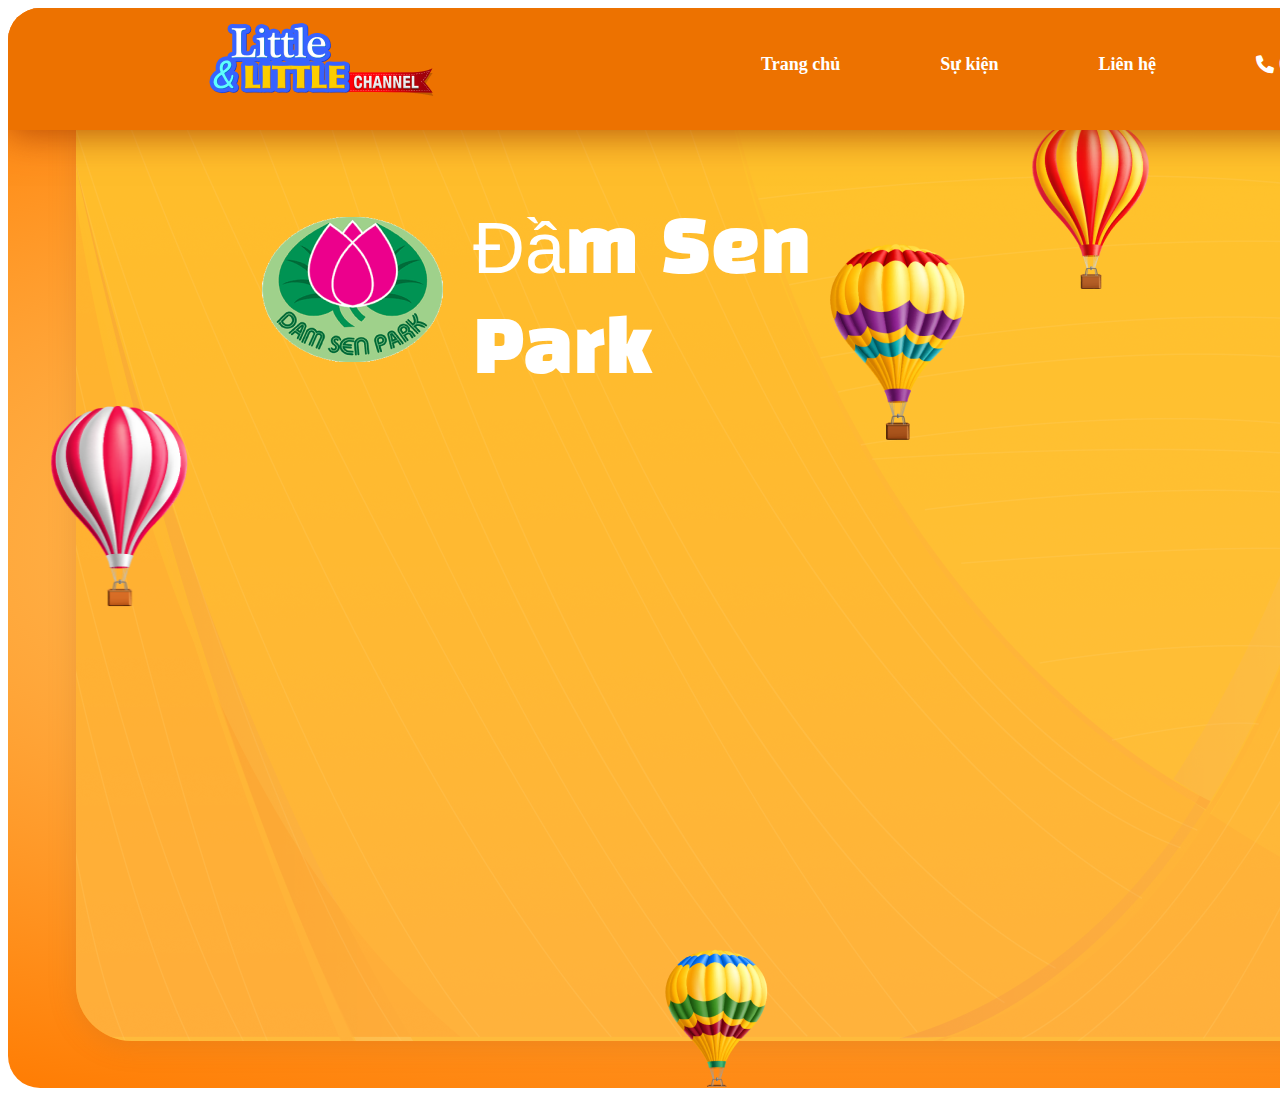
==== task1/index.html @ 6c1cb50d "bao cao" ====
<!DOCTYPE html>
<html lang="en">
<head>
    <meta charset="UTF-8">
    <meta http-equiv="X-UA-Compatible" content="IE=edge">
    <meta name="viewport" content="width=device-width, initial-scale=1.0">
    <title>Document</title>
    <link rel="stylesheet" href="css/css.css">
    <link rel="stylesheet" href="css/vector.css">
    <link rel="stylesheet" href="css/converted.css">
    <link rel="preconnect" href="https://fonts.googleapis.com">
    <link rel="preconnect" href="https://fonts.gstatic.com" crossorigin>
    <link href="https://fonts.googleapis.com/css2?family=Black+Han+Sans&display=swap" rel="stylesheet">
    <link rel="stylesheet" href="css/fontawesome-free-6.0.0-beta3-web/css/fontawesome.css">
    <link rel="stylesheet" href="css/fontawesome-free-6.0.0-beta3-web/css/fontawesome.min.css">
    <link rel="stylesheet" href="css/fontawesome-free-6.0.0-beta3-web/css/solid.css">
    <link rel="stylesheet" href="css/fontawesome-free-6.0.0-beta3-web/css/brands.css">
</head>
<body>
    <div class="body">
        <div class="background">
            <div class="background-blur">

            </div>
            <img class="background-blur-1" src="img/Group.png" alt="">
            <img class="cover-1" src="img/18451 [Converted]-05 1.png" alt="">
            <img class="cover-2" src="img/18451 [Converted]-03 2.png" alt="">
            <img class="cover-3" src="img/18451 [Converted]-04 1.png" alt="">
            <img class="cover-4" src="img/18451 [Converted]-02 1.png" alt="">
            <img class="cover-5" src="img/18451 [Converted]-03 1 (1).png" alt="">
            <img class="cover-6" src="img/18451 [Converted]-06 1.png" alt="">
            <img class="logo-1" src="img/image 2.png" alt="">
            <div class="title-1">
                <p>Đầm Sen Park</p>
            </div>
        </div>
        <div class="navigation">
            <div class="logo">
                <img src="img/Little & Little Logo (ngang) 1.png" alt="">
            </div>
            <div class="list-menu">
                <ul class="menu">
                    <li class="menu-detail"><a href="#">Trang chủ</a></li>
                    <li class="menu-detail"><a href="#">Sự kiện</a></li>
                    <li class="menu-detail"><a href="#">Liên hệ</a></li>
                    <li class="menu-detail phone">
                        <i class="fas fa-phone icon"></i>
                        <p>0123456789</p>
                    </li>
                </ul>
            </div>
        </div>
        <div class="main">
        </div>
    </div>
</body>
</html>
---- task1/css/css.css ----
.body{
    position: relative;
    width: 1920px;
    height: 1080px;

    /* bg */

    background: radial-gradient(97.91% 60.14% at 50% 50%, #FFDB7E 0%, #FF7A00 100%);
    border-radius: 32px;
    overflow: hidden;
}

.background{
    /* bg */


    position: absolute;
    width: 1784px;
    height: 961px;
    left: 68px;
    top: 72px;

    /* Gradient / bg */

    background: linear-gradient(180deg, #FFB648 0%, #FFB648 100%);
    box-shadow: 0px 4px 27px rgba(180, 106, 38, 0.25);
    border-radius: 0px 0px 56px 56px;
}

.navigation{
    position: absolute;
    width: 1924.5px;
    height: 122.46px;
    left: 0px;
    top: 0px;

    background: #ED7200;
    box-shadow: 0px 4px 35px rgba(162, 58, 0, 0.75);
}

.logo{
    position: absolute;
    width: 229px;
    height: 91px;
    left: 201px;
    top: 5px;
}

.list-menu{
    position: absolute;
    width: 890px;
    height: 42px;
    left: 703px;
    top: 29px;
}

.menu{
    display: flex;
    flex-direction: row;
    align-items: flex-start;
    padding: 0px;
}
.menu-detail{
    list-style: none;
}

.menu-detail a{
    position: static;
    width: 96px;
    height: 22px;
    left: 24px;
    top: 10px;

    font-family: Montserrat;
    font-style: normal;
    font-weight: bold;
    font-size: 18px;
    line-height: 22px;
    text-decoration: none;
    /* identical to box height */


    /* W */

    color: #FFFFFF;


    /* Inside auto layout */

    flex: none;
    order: 0;
    flex-grow: 0;
    margin: 0px 50px;
}

.icon-red{
    position: absolute;
    left: 33.13%;
    right: 65.23%;
    top: 84.29%;
    bottom: 11.86%;
}
.title{
    position: absolute;
    text-align: center;

    /* Header */
    width: 1920px;
    margin-top: 80px;
    font-family: 'Black Han Sans', sans-serif;
    font-style: normal;
    font-weight: 900;
    font-size: 96px;
    line-height: 100px;
    /* identical to box height, or 104% */


    color: #FFFFFF;
}
.table-list{
    display: grid;
    grid-template-columns: 356px 356px 356px 356px;
    gap: 28px;
    position: absolute;
    width: 356px;
    height: 499px;
    left: 200px;
    top: 400px;
}
.table{
    display: flex;
    flex-direction: column;
    align-items: flex-start;
    padding: 0px 0px 32px;

    position: static;
    left: 0%;
    right: 0%;
    top: 0%;
    bottom: 0%;

    background: #FFFFFF;
    /* tabs */

    box-shadow: 4px 4px 45px rgba(109, 46, 0, 0.35);
    border-radius: 20px;

    /* Inside auto layout */

    flex: none;
    order: 0;
    flex-grow: 0;
    margin: 0px 28px;
    overflow: hidden;
}
.image-table{
    position: static;
    width: 100%;
    left: 0px;
    top: 0px;
}
.table h2{
    position: static;
    width: 144px;
    height: 37px;
    left: 0px;
    top: 0px;

    font-family: Montserrat;
    font-style: normal;
    font-weight: bold;
    font-size: 30px;
    line-height: 37px;
    /* identical to box height */

    display: flex;
    align-items: center;

    /* Text */

    color: #23221F;


    /* Inside auto layout */

    flex: none;
    order: 0;
    flex-grow: 0;
    margin: 4px 0px 0px 5px;
}

.table p{
    margin: 4px 0px 5px 5px;
}

.address{
    color: #6C7272;
}

.date{
    margin: 4px 0px 0px 5px;
    display: flex;
    align-items: center;
}
.price{
    font-family: Montserrat;
    font-style: normal;
    font-weight: bold;
    font-size: 32px;
    line-height: 48px;
    /* or 150% */

    display: flex;
    align-items: center;
    letter-spacing: 0.005em;

    color: #FA7D09;


    /* Inside auto layout */

    flex: none;
    order: 1;
    flex-grow: 0;
    margin: 24px 0px 0px 0px;
}
.button{
    /* Inside auto layout */
    margin-left: 5px;
    margin-top: 100px;
    position: absolute;
    background-color: #FF000A;
    color: #FFFFFF;
    border-radius: 10px;
    width: 200px;
    height: 50px;
    border: none;
    box-shadow: 1px 2px 0px 2px #BD000B;
    font-family: 'Black Han Sans', sans-serif;

    /* button */

    filter: drop-shadow(0px 4px 8px rgba(165, 15, 15, 0.45));
}

.phone{
    position: static;
    width: 96px;
    height: 22px;
    left: 24px;
    top: 10px;

    font-family: Montserrat;
    font-style: normal;
    font-weight: bold;
    font-size: 18px;
    line-height: 22px;
    text-decoration: none;
    /* identical to box height */


    /* W */

    color: #FFFFFF;


    /* Inside auto layout */

    flex: none;
    order: 0;
    flex-grow: 0;
    margin: 0px 50px;

    display: flex;
    align-items: center;
}
.icon{
    padding-right: 5px;
}
.icon-1{
    color: #FFB809;
}
.date-color{
    color: #444444;
}
.table-detail{
    position: absolute;
    height: 654px;
    width: 1520px;
    left: 200px;
    top: 300px;
    border-radius: 25px;
    background-color:#FDE8B3;
;
    box-shadow: 3px 6px 0px 5px #FFCA7B;
    border: 3px dashed #FFB489;
}

.table-main{
    display: grid;
    grid-template-columns: 1fr 1fr 1fr 1fr;
    padding: 15px;
    gap: 15px;
}
.price-detail{
    position: absolute;

    font-family: Montserrat;
    font-style: normal;
    font-weight: bold;
    font-size: 32px;
    line-height: 5px;

    color: #FA7D09;
}
.date-detail{
    display: flex;
    align-items: center;
}
.detail p{
    font-family: Montserrat;
    font-style: normal;
    font-weight: bold;
    font-size: 24px;
    line-height: 30px;
    /* or 150% */

    display: flex;
    align-items: center;
    text-align: justify;

}
.next{
    position: absolute;
    left: 1500px;
    right: 0%;
    top: 47.14%;
    bottom: 47.03%;
}
.pre{
    position: absolute;
    left: -50px;
    right: 94.39%;
    top: 47.14%;
    bottom: 47.03%;
}
---- task1/css/vector.css ----
.background-blur-1{
    position: absolute;

    background: linear-gradient(0deg, #FFC42C 1.71%, #FFD600 96.65%);
    opacity: 0.4;
    border-radius: 0px 0px 56px 56px;
}
.background-blur{
    position: absolute;
    left: -1.01%;
    right: 0.43%;
    top: -0.37%;
    bottom: -13.26%;
}
.background-frame{
    position: absolute;
    width: 1915px;
    height: 872px;
    left: -60px;
    top: -100px;
}
.background-frame-1{
    position: absolute;
    width: 621px;
    height: 226px;
    left: -67px;
    top: 55px;
}
.background-frame-2{
    position: absolute;
    width: 579px;
    height: 218px;
    left: 1300px;
    top: 50px;
}
---- task1/css/converted.css ----
.cover-1{
    position: absolute;
    left: 95.67%;
    right: -1.98%;
    top: 34.15%;
    bottom: 40.22%;
}

.cover-2{
    position: absolute;
    left: 88.18%;
    right: 3.18%;
    top: 78.82%;
    bottom: 3.71%;
}

.cover-3{
    position: absolute;
    left: 32.81%;
    right: 61.46%;
    top: 89.78%;
    bottom: 1%;
}

.cover-4{
    position: absolute;
    left: 53.59%;
    right: 40.31%;
    top: 3.61%;
    bottom: 75.63%;
}

.cover-5{
    position: absolute;
    left: 42.03%;
    right: 50.47%;
    top: 16.58%;
    bottom: 64.86%;
}

.cover-6{
    position: absolute;
    width: 147.37px;
    height: 210px;
    left: -30px;
    top: 321px;
}

.logo-1{
    position: absolute;
    left: 10.42%;
    right: 80.16%;
    top: 14.22%;
    bottom: 72.64%;
}
.title-1{
    position: absolute;
    width: 400px;
    height: 100px;
    left: 397px;
    top: 50px;

    font-family: 'Black Han Sans', sans-serif;
    font-style: normal;
    font-weight: 900px;
    font-size: 72px;
    line-height: 100px;
    color: #ffffff;
}
---- task1/css/fontawesome-free-6.0.0-beta3-web/css/solid.css ----
/*!
 * Font Awesome Free 6.0.0-beta3 by @fontawesome - https://fontawesome.com
 * License - https://fontawesome.com/license/free (Icons: CC BY 4.0, Fonts: SIL OFL 1.1, Code: MIT License)
 * Copyright 2021 Fonticons, Inc.
 */
:root, :host {
  --fa-font-solid: normal 900 1em/1 "Font Awesome 6 Free"; }

@font-face {
  font-family: 'Font Awesome 6 Free';
  font-style: normal;
  font-weight: 900;
  font-display: block;
  src: url("../webfonts/fa-solid-900.woff2") format("woff2"), url("../webfonts/fa-solid-900.ttf") format("truetype"); }

.fas,
.fa-solid {
  font-family: 'Font Awesome 6 Free';
  font-weight: 900; }
---- task1/css/fontawesome-free-6.0.0-beta3-web/css/brands.css ----
/*!
 * Font Awesome Free 6.0.0-beta3 by @fontawesome - https://fontawesome.com
 * License - https://fontawesome.com/license/free (Icons: CC BY 4.0, Fonts: SIL OFL 1.1, Code: MIT License)
 * Copyright 2021 Fonticons, Inc.
 */
:root, :host {
  --fa-font-brands: normal 400 1em/1 "Font Awesome 6 Brands"; }

@font-face {
  font-family: 'Font Awesome 6 Brands';
  font-style: normal;
  font-weight: 400;
  font-display: block;
  src: url("../webfonts/fa-brands-400.woff2") format("woff2"), url("../webfonts/fa-brands-400.ttf") format("truetype"); }

.fab,
.fa-brands {
  font-family: 'Font Awesome 6 Brands';
  font-weight: 400; }

.fa-42-group:before {
  content: "\e080"; }

.fa-innosoft:before {
  content: "\e080"; }

.fa-500px:before {
  content: "\f26e"; }

.fa-accessible-icon:before {
  content: "\f368"; }

.fa-accusoft:before {
  content: "\f369"; }

.fa-acquisitions-incorporated:before {
  content: "\f6af"; }

.fa-adn:before {
  content: "\f170"; }

.fa-adversal:before {
  content: "\f36a"; }

.fa-affiliatetheme:before {
  content: "\f36b"; }

.fa-airbnb:before {
  content: "\f834"; }

.fa-algolia:before {
  content: "\f36c"; }

.fa-alipay:before {
  content: "\f642"; }

.fa-amazon:before {
  content: "\f270"; }

.fa-amazon-pay:before {
  content: "\f42c"; }

.fa-amilia:before {
  content: "\f36d"; }

.fa-android:before {
  content: "\f17b"; }

.fa-angellist:before {
  content: "\f209"; }

.fa-angrycreative:before {
  content: "\f36e"; }

.fa-angular:before {
  content: "\f420"; }

.fa-app-store:before {
  content: "\f36f"; }

.fa-app-store-ios:before {
  content: "\f370"; }

.fa-apper:before {
  content: "\f371"; }

.fa-apple:before {
  content: "\f179"; }

.fa-apple-pay:before {
  content: "\f415"; }

.fa-artstation:before {
  content: "\f77a"; }

.fa-asymmetrik:before {
  content: "\f372"; }

.fa-atlassian:before {
  content: "\f77b"; }

.fa-audible:before {
  content: "\f373"; }

.fa-autoprefixer:before {
  content: "\f41c"; }

.fa-avianex:before {
  content: "\f374"; }

.fa-aviato:before {
  content: "\f421"; }

.fa-aws:before {
  content: "\f375"; }

.fa-bandcamp:before {
  content: "\f2d5"; }

.fa-battle-net:before {
  content: "\f835"; }

.fa-behance:before {
  content: "\f1b4"; }

.fa-behance-square:before {
  content: "\f1b5"; }

.fa-bilibili:before {
  content: "\e3d9"; }

.fa-bimobject:before {
  content: "\f378"; }

.fa-bitbucket:before {
  content: "\f171"; }

.fa-bitcoin:before {
  content: "\f379"; }

.fa-bity:before {
  content: "\f37a"; }

.fa-black-tie:before {
  content: "\f27e"; }

.fa-blackberry:before {
  content: "\f37b"; }

.fa-blogger:before {
  content: "\f37c"; }

.fa-blogger-b:before {
  content: "\f37d"; }

.fa-bluetooth:before {
  content: "\f293"; }

.fa-bluetooth-b:before {
  content: "\f294"; }

.fa-bootstrap:before {
  content: "\f836"; }

.fa-bots:before {
  content: "\e340"; }

.fa-btc:before {
  content: "\f15a"; }

.fa-buffer:before {
  content: "\f837"; }

.fa-buromobelexperte:before {
  content: "\f37f"; }

.fa-buy-n-large:before {
  content: "\f8a6"; }

.fa-buysellads:before {
  content: "\f20d"; }

.fa-canadian-maple-leaf:before {
  content: "\f785"; }

.fa-cc-amazon-pay:before {
  content: "\f42d"; }

.fa-cc-amex:before {
  content: "\f1f3"; }

.fa-cc-apple-pay:before {
  content: "\f416"; }

.fa-cc-diners-club:before {
  content: "\f24c"; }

.fa-cc-discover:before {
  content: "\f1f2"; }

.fa-cc-jcb:before {
  content: "\f24b"; }

.fa-cc-mastercard:before {
  content: "\f1f1"; }

.fa-cc-paypal:before {
  content: "\f1f4"; }

.fa-cc-stripe:before {
  content: "\f1f5"; }

.fa-cc-visa:before {
  content: "\f1f0"; }

.fa-centercode:before {
  content: "\f380"; }

.fa-centos:before {
  content: "\f789"; }

.fa-chrome:before {
  content: "\f268"; }

.fa-chromecast:before {
  content: "\f838"; }

.fa-cloudflare:before {
  content: "\e07d"; }

.fa-cloudscale:before {
  content: "\f383"; }

.fa-cloudsmith:before {
  content: "\f384"; }

.fa-cloudversify:before {
  content: "\f385"; }

.fa-cmplid:before {
  content: "\e360"; }

.fa-codepen:before {
  content: "\f1cb"; }

.fa-codiepie:before {
  content: "\f284"; }

.fa-confluence:before {
  content: "\f78d"; }

.fa-connectdevelop:before {
  content: "\f20e"; }

.fa-contao:before {
  content: "\f26d"; }

.fa-cotton-bureau:before {
  content: "\f89e"; }

.fa-cpanel:before {
  content: "\f388"; }

.fa-creative-commons:before {
  content: "\f25e"; }

.fa-creative-commons-by:before {
  content: "\f4e7"; }

.fa-creative-commons-nc:before {
  content: "\f4e8"; }

.fa-creative-commons-nc-eu:before {
  content: "\f4e9"; }

.fa-creative-commons-nc-jp:before {
  content: "\f4ea"; }

.fa-creative-commons-nd:before {
  content: "\f4eb"; }

.fa-creative-commons-pd:before {
  content: "\f4ec"; }

.fa-creative-commons-pd-alt:before {
  content: "\f4ed"; }

.fa-creative-commons-remix:before {
  content: "\f4ee"; }

.fa-creative-commons-sa:before {
  content: "\f4ef"; }

.fa-creative-commons-sampling:before {
  content: "\f4f0"; }

.fa-creative-commons-sampling-plus:before {
  content: "\f4f1"; }

.fa-creative-commons-share:before {
  content: "\f4f2"; }

.fa-creative-commons-zero:before {
  content: "\f4f3"; }

.fa-critical-role:before {
  content: "\f6c9"; }

.fa-css3:before {
  content: "\f13c"; }

.fa-css3-alt:before {
  content: "\f38b"; }

.fa-cuttlefish:before {
  content: "\f38c"; }

.fa-d-and-d:before {
  content: "\f38d"; }

.fa-d-and-d-beyond:before {
  content: "\f6ca"; }

.fa-dailymotion:before {
  content: "\e052"; }

.fa-dashcube:before {
  content: "\f210"; }

.fa-deezer:before {
  content: "\e077"; }

.fa-delicious:before {
  content: "\f1a5"; }

.fa-deploydog:before {
  content: "\f38e"; }

.fa-deskpro:before {
  content: "\f38f"; }

.fa-dev:before {
  content: "\f6cc"; }

.fa-deviantart:before {
  content: "\f1bd"; }

.fa-dhl:before {
  content: "\f790"; }

.fa-diaspora:before {
  content: "\f791"; }

.fa-digg:before {
  content: "\f1a6"; }

.fa-digital-ocean:before {
  content: "\f391"; }

.fa-discord:before {
  content: "\f392"; }

.fa-discourse:before {
  content: "\f393"; }

.fa-dochub:before {
  content: "\f394"; }

.fa-docker:before {
  content: "\f395"; }

.fa-draft2digital:before {
  content: "\f396"; }

.fa-dribbble:before {
  content: "\f17d"; }

.fa-dribbble-square:before {
  content: "\f397"; }

.fa-dropbox:before {
  content: "\f16b"; }

.fa-drupal:before {
  content: "\f1a9"; }

.fa-dyalog:before {
  content: "\f399"; }

.fa-earlybirds:before {
  content: "\f39a"; }

.fa-ebay:before {
  content: "\f4f4"; }

.fa-edge:before {
  content: "\f282"; }

.fa-edge-legacy:before {
  content: "\e078"; }

.fa-elementor:before {
  content: "\f430"; }

.fa-ello:before {
  content: "\f5f1"; }

.fa-ember:before {
  content: "\f423"; }

.fa-empire:before {
  content: "\f1d1"; }

.fa-envira:before {
  content: "\f299"; }

.fa-erlang:before {
  content: "\f39d"; }

.fa-ethereum:before {
  content: "\f42e"; }

.fa-etsy:before {
  content: "\f2d7"; }

.fa-evernote:before {
  content: "\f839"; }

.fa-expeditedssl:before {
  content: "\f23e"; }

.fa-facebook:before {
  content: "\f09a"; }

.fa-facebook-f:before {
  content: "\f39e"; }

.fa-facebook-messenger:before {
  content: "\f39f"; }

.fa-facebook-square:before {
  content: "\f082"; }

.fa-fantasy-flight-games:before {
  content: "\f6dc"; }

.fa-fedex:before {
  content: "\f797"; }

.fa-fedora:before {
  content: "\f798"; }

.fa-figma:before {
  content: "\f799"; }

.fa-firefox:before {
  content: "\f269"; }

.fa-firefox-browser:before {
  content: "\e007"; }

.fa-first-order:before {
  content: "\f2b0"; }

.fa-first-order-alt:before {
  content: "\f50a"; }

.fa-firstdraft:before {
  content: "\f3a1"; }

.fa-flickr:before {
  content: "\f16e"; }

.fa-flipboard:before {
  content: "\f44d"; }

.fa-fly:before {
  content: "\f417"; }

.fa-font-awesome:before {
  content: "\f2b4"; }

.fa-font-awesome-flag:before {
  content: "\f2b4"; }

.fa-font-awesome-logo-full:before {
  content: "\f2b4"; }

.fa-fonticons:before {
  content: "\f280"; }

.fa-fonticons-fi:before {
  content: "\f3a2"; }

.fa-fort-awesome:before {
  content: "\f286"; }

.fa-fort-awesome-alt:before {
  content: "\f3a3"; }

.fa-forumbee:before {
  content: "\f211"; }

.fa-foursquare:before {
  content: "\f180"; }

.fa-free-code-camp:before {
  content: "\f2c5"; }

.fa-freebsd:before {
  content: "\f3a4"; }

.fa-fulcrum:before {
  content: "\f50b"; }

.fa-galactic-republic:before {
  content: "\f50c"; }

.fa-galactic-senate:before {
  content: "\f50d"; }

.fa-get-pocket:before {
  content: "\f265"; }

.fa-gg:before {
  content: "\f260"; }

.fa-gg-circle:before {
  content: "\f261"; }

.fa-git:before {
  content: "\f1d3"; }

.fa-git-alt:before {
  content: "\f841"; }

.fa-git-square:before {
  content: "\f1d2"; }

.fa-github:before {
  content: "\f09b"; }

.fa-github-alt:before {
  content: "\f113"; }

.fa-github-square:before {
  content: "\f092"; }

.fa-gitkraken:before {
  content: "\f3a6"; }

.fa-gitlab:before {
  content: "\f296"; }

.fa-gitter:before {
  content: "\f426"; }

.fa-glide:before {
  content: "\f2a5"; }

.fa-glide-g:before {
  content: "\f2a6"; }

.fa-gofore:before {
  content: "\f3a7"; }

.fa-golang:before {
  content: "\e40f"; }

.fa-goodreads:before {
  content: "\f3a8"; }

.fa-goodreads-g:before {
  content: "\f3a9"; }

.fa-google:before {
  content: "\f1a0"; }

.fa-google-drive:before {
  content: "\f3aa"; }

.fa-google-pay:before {
  content: "\e079"; }

.fa-google-play:before {
  content: "\f3ab"; }

.fa-google-plus:before {
  content: "\f2b3"; }

.fa-google-plus-g:before {
  content: "\f0d5"; }

.fa-google-plus-square:before {
  content: "\f0d4"; }

.fa-google-wallet:before {
  content: "\f1ee"; }

.fa-gratipay:before {
  content: "\f184"; }

.fa-grav:before {
  content: "\f2d6"; }

.fa-gripfire:before {
  content: "\f3ac"; }

.fa-grunt:before {
  content: "\f3ad"; }

.fa-guilded:before {
  content: "\e07e"; }

.fa-gulp:before {
  content: "\f3ae"; }

.fa-hacker-news:before {
  content: "\f1d4"; }

.fa-hacker-news-square:before {
  content: "\f3af"; }

.fa-hackerrank:before {
  content: "\f5f7"; }

.fa-hips:before {
  content: "\f452"; }

.fa-hire-a-helper:before {
  content: "\f3b0"; }

.fa-hive:before {
  content: "\e07f"; }

.fa-hooli:before {
  content: "\f427"; }

.fa-hornbill:before {
  content: "\f592"; }

.fa-hotjar:before {
  content: "\f3b1"; }

.fa-houzz:before {
  content: "\f27c"; }

.fa-html5:before {
  content: "\f13b"; }

.fa-hubspot:before {
  content: "\f3b2"; }

.fa-ideal:before {
  content: "\e013"; }

.fa-imdb:before {
  content: "\f2d8"; }

.fa-instagram:before {
  content: "\f16d"; }

.fa-instagram-square:before {
  content: "\e055"; }

.fa-instalod:before {
  content: "\e081"; }

.fa-intercom:before {
  content: "\f7af"; }

.fa-internet-explorer:before {
  content: "\f26b"; }

.fa-invision:before {
  content: "\f7b0"; }

.fa-ioxhost:before {
  content: "\f208"; }

.fa-itch-io:before {
  content: "\f83a"; }

.fa-itunes:before {
  content: "\f3b4"; }

.fa-itunes-note:before {
  content: "\f3b5"; }

.fa-java:before {
  content: "\f4e4"; }

.fa-jedi-order:before {
  content: "\f50e"; }

.fa-jenkins:before {
  content: "\f3b6"; }

.fa-jira:before {
  content: "\f7b1"; }

.fa-joget:before {
  content: "\f3b7"; }

.fa-joomla:before {
  content: "\f1aa"; }

.fa-js:before {
  content: "\f3b8"; }

.fa-js-square:before {
  content: "\f3b9"; }

.fa-jsfiddle:before {
  content: "\f1cc"; }

.fa-kaggle:before {
  content: "\f5fa"; }

.fa-keybase:before {
  content: "\f4f5"; }

.fa-keycdn:before {
  content: "\f3ba"; }

.fa-kickstarter:before {
  content: "\f3bb"; }

.fa-kickstarter-k:before {
  content: "\f3bc"; }

.fa-korvue:before {
  content: "\f42f"; }

.fa-laravel:before {
  content: "\f3bd"; }

.fa-lastfm:before {
  content: "\f202"; }

.fa-lastfm-square:before {
  content: "\f203"; }

.fa-leanpub:before {
  content: "\f212"; }

.fa-less:before {
  content: "\f41d"; }

.fa-line:before {
  content: "\f3c0"; }

.fa-linkedin:before {
  content: "\f08c"; }

.fa-linkedin-in:before {
  content: "\f0e1"; }

.fa-linode:before {
  content: "\f2b8"; }

.fa-linux:before {
  content: "\f17c"; }

.fa-lyft:before {
  content: "\f3c3"; }

.fa-magento:before {
  content: "\f3c4"; }

.fa-mailchimp:before {
  content: "\f59e"; }

.fa-mandalorian:before {
  content: "\f50f"; }

.fa-markdown:before {
  content: "\f60f"; }

.fa-mastodon:before {
  content: "\f4f6"; }

.fa-maxcdn:before {
  content: "\f136"; }

.fa-mdb:before {
  content: "\f8ca"; }

.fa-medapps:before {
  content: "\f3c6"; }

.fa-medium:before {
  content: "\f23a"; }

.fa-medium-m:before {
  content: "\f23a"; }

.fa-medrt:before {
  content: "\f3c8"; }

.fa-meetup:before {
  content: "\f2e0"; }

.fa-megaport:before {
  content: "\f5a3"; }

.fa-mendeley:before {
  content: "\f7b3"; }

.fa-microblog:before {
  content: "\e01a"; }

.fa-microsoft:before {
  content: "\f3ca"; }

.fa-mix:before {
  content: "\f3cb"; }

.fa-mixcloud:before {
  content: "\f289"; }

.fa-mixer:before {
  content: "\e056"; }

.fa-mizuni:before {
  content: "\f3cc"; }

.fa-modx:before {
  content: "\f285"; }

.fa-monero:before {
  content: "\f3d0"; }

.fa-napster:before {
  content: "\f3d2"; }

.fa-neos:before {
  content: "\f612"; }

.fa-nimblr:before {
  content: "\f5a8"; }

.fa-node:before {
  content: "\f419"; }

.fa-node-js:before {
  content: "\f3d3"; }

.fa-npm:before {
  content: "\f3d4"; }

.fa-ns8:before {
  content: "\f3d5"; }

.fa-nutritionix:before {
  content: "\f3d6"; }

.fa-octopus-deploy:before {
  content: "\e082"; }

.fa-odnoklassniki:before {
  content: "\f263"; }

.fa-odnoklassniki-square:before {
  content: "\f264"; }

.fa-old-republic:before {
  content: "\f510"; }

.fa-opencart:before {
  content: "\f23d"; }

.fa-openid:before {
  content: "\f19b"; }

.fa-opera:before {
  content: "\f26a"; }

.fa-optin-monster:before {
  content: "\f23c"; }

.fa-orcid:before {
  content: "\f8d2"; }

.fa-osi:before {
  content: "\f41a"; }

.fa-page4:before {
  content: "\f3d7"; }

.fa-pagelines:before {
  content: "\f18c"; }

.fa-palfed:before {
  content: "\f3d8"; }

.fa-patreon:before {
  content: "\f3d9"; }

.fa-paypal:before {
  content: "\f1ed"; }

.fa-penny-arcade:before {
  content: "\f704"; }

.fa-perbyte:before {
  content: "\e083"; }

.fa-periscope:before {
  content: "\f3da"; }

.fa-phabricator:before {
  content: "\f3db"; }

.fa-phoenix-framework:before {
  content: "\f3dc"; }

.fa-phoenix-squadron:before {
  content: "\f511"; }

.fa-php:before {
  content: "\f457"; }

.fa-pied-piper:before {
  content: "\f2ae"; }

.fa-pied-piper-alt:before {
  content: "\f1a8"; }

.fa-pied-piper-hat:before {
  content: "\f4e5"; }

.fa-pied-piper-pp:before {
  content: "\f1a7"; }

.fa-pied-piper-square:before {
  content: "\e01e"; }

.fa-pinterest:before {
  content: "\f0d2"; }

.fa-pinterest-p:before {
  content: "\f231"; }

.fa-pinterest-square:before {
  content: "\f0d3"; }

.fa-pix:before {
  content: "\e43a"; }

.fa-playstation:before {
  content: "\f3df"; }

.fa-product-hunt:before {
  content: "\f288"; }

.fa-pushed:before {
  content: "\f3e1"; }

.fa-python:before {
  content: "\f3e2"; }

.fa-qq:before {
  content: "\f1d6"; }

.fa-quinscape:before {
  content: "\f459"; }

.fa-quora:before {
  content: "\f2c4"; }

.fa-r-project:before {
  content: "\f4f7"; }

.fa-raspberry-pi:before {
  content: "\f7bb"; }

.fa-ravelry:before {
  content: "\f2d9"; }

.fa-react:before {
  content: "\f41b"; }

.fa-reacteurope:before {
  content: "\f75d"; }

.fa-readme:before {
  content: "\f4d5"; }

.fa-rebel:before {
  content: "\f1d0"; }

.fa-red-river:before {
  content: "\f3e3"; }

.fa-reddit:before {
  content: "\f1a1"; }

.fa-reddit-alien:before {
  content: "\f281"; }

.fa-reddit-square:before {
  content: "\f1a2"; }

.fa-redhat:before {
  content: "\f7bc"; }

.fa-renren:before {
  content: "\f18b"; }

.fa-replyd:before {
  content: "\f3e6"; }

.fa-researchgate:before {
  content: "\f4f8"; }

.fa-resolving:before {
  content: "\f3e7"; }

.fa-rev:before {
  content: "\f5b2"; }

.fa-rocketchat:before {
  content: "\f3e8"; }

.fa-rockrms:before {
  content: "\f3e9"; }

.fa-rust:before {
  content: "\e07a"; }

.fa-safari:before {
  content: "\f267"; }

.fa-salesforce:before {
  content: "\f83b"; }

.fa-sass:before {
  content: "\f41e"; }

.fa-schlix:before {
  content: "\f3ea"; }

.fa-scribd:before {
  content: "\f28a"; }

.fa-searchengin:before {
  content: "\f3eb"; }

.fa-sellcast:before {
  content: "\f2da"; }

.fa-sellsy:before {
  content: "\f213"; }

.fa-servicestack:before {
  content: "\f3ec"; }

.fa-shirtsinbulk:before {
  content: "\f214"; }

.fa-shopify:before {
  content: "\e057"; }

.fa-shopware:before {
  content: "\f5b5"; }

.fa-simplybuilt:before {
  content: "\f215"; }

.fa-sistrix:before {
  content: "\f3ee"; }

.fa-sith:before {
  content: "\f512"; }

.fa-sitrox:before {
  content: "\e44a"; }

.fa-sketch:before {
  content: "\f7c6"; }

.fa-skyatlas:before {
  content: "\f216"; }

.fa-skype:before {
  content: "\f17e"; }

.fa-slack:before {
  content: "\f198"; }

.fa-slack-hash:before {
  content: "\f198"; }

.fa-slideshare:before {
  content: "\f1e7"; }

.fa-snapchat:before {
  content: "\f2ab"; }

.fa-snapchat-ghost:before {
  content: "\f2ab"; }

.fa-snapchat-square:before {
  content: "\f2ad"; }

.fa-soundcloud:before {
  content: "\f1be"; }

.fa-sourcetree:before {
  content: "\f7d3"; }

.fa-speakap:before {
  content: "\f3f3"; }

.fa-speaker-deck:before {
  content: "\f83c"; }

.fa-spotify:before {
  content: "\f1bc"; }

.fa-square-font-awesome:before {
  content: "\f425"; }

.fa-square-font-awesome-stroke:before {
  content: "\f35c"; }

.fa-font-awesome-alt:before {
  content: "\f35c"; }

.fa-squarespace:before {
  content: "\f5be"; }

.fa-stack-exchange:before {
  content: "\f18d"; }

.fa-stack-overflow:before {
  content: "\f16c"; }

.fa-stackpath:before {
  content: "\f842"; }

.fa-staylinked:before {
  content: "\f3f5"; }

.fa-steam:before {
  content: "\f1b6"; }

.fa-steam-square:before {
  content: "\f1b7"; }

.fa-steam-symbol:before {
  content: "\f3f6"; }

.fa-sticker-mule:before {
  content: "\f3f7"; }

.fa-strava:before {
  content: "\f428"; }

.fa-stripe:before {
  content: "\f429"; }

.fa-stripe-s:before {
  content: "\f42a"; }

.fa-studiovinari:before {
  content: "\f3f8"; }

.fa-stumbleupon:before {
  content: "\f1a4"; }

.fa-stumbleupon-circle:before {
  content: "\f1a3"; }

.fa-superpowers:before {
  content: "\f2dd"; }

.fa-supple:before {
  content: "\f3f9"; }

.fa-suse:before {
  content: "\f7d6"; }

.fa-swift:before {
  content: "\f8e1"; }

.fa-symfony:before {
  content: "\f83d"; }

.fa-teamspeak:before {
  content: "\f4f9"; }

.fa-telegram:before {
  content: "\f2c6"; }

.fa-telegram-plane:before {
  content: "\f2c6"; }

.fa-tencent-weibo:before {
  content: "\f1d5"; }

.fa-the-red-yeti:before {
  content: "\f69d"; }

.fa-themeco:before {
  content: "\f5c6"; }

.fa-themeisle:before {
  content: "\f2b2"; }

.fa-think-peaks:before {
  content: "\f731"; }

.fa-tiktok:before {
  content: "\e07b"; }

.fa-trade-federation:before {
  content: "\f513"; }

.fa-trello:before {
  content: "\f181"; }

.fa-tumblr:before {
  content: "\f173"; }

.fa-tumblr-square:before {
  content: "\f174"; }

.fa-twitch:before {
  content: "\f1e8"; }

.fa-twitter:before {
  content: "\f099"; }

.fa-twitter-square:before {
  content: "\f081"; }

.fa-typo3:before {
  content: "\f42b"; }

.fa-uber:before {
  content: "\f402"; }

.fa-ubuntu:before {
  content: "\f7df"; }

.fa-uikit:before {
  content: "\f403"; }

.fa-umbraco:before {
  content: "\f8e8"; }

.fa-uncharted:before {
  content: "\e084"; }

.fa-uniregistry:before {
  content: "\f404"; }

.fa-unity:before {
  content: "\e049"; }

.fa-unsplash:before {
  content: "\e07c"; }

.fa-untappd:before {
  content: "\f405"; }

.fa-ups:before {
  content: "\f7e0"; }

.fa-usb:before {
  content: "\f287"; }

.fa-usps:before {
  content: "\f7e1"; }

.fa-ussunnah:before {
  content: "\f407"; }

.fa-vaadin:before {
  content: "\f408"; }

.fa-viacoin:before {
  content: "\f237"; }

.fa-viadeo:before {
  content: "\f2a9"; }

.fa-viadeo-square:before {
  content: "\f2aa"; }

.fa-viber:before {
  content: "\f409"; }

.fa-vimeo:before {
  content: "\f40a"; }

.fa-vimeo-square:before {
  content: "\f194"; }

.fa-vimeo-v:before {
  content: "\f27d"; }

.fa-vine:before {
  content: "\f1ca"; }

.fa-vk:before {
  content: "\f189"; }

.fa-vnv:before {
  content: "\f40b"; }

.fa-vuejs:before {
  content: "\f41f"; }

.fa-watchman-monitoring:before {
  content: "\e087"; }

.fa-waze:before {
  content: "\f83f"; }

.fa-weebly:before {
  content: "\f5cc"; }

.fa-weibo:before {
  content: "\f18a"; }

.fa-weixin:before {
  content: "\f1d7"; }

.fa-whatsapp:before {
  content: "\f232"; }

.fa-whatsapp-square:before {
  content: "\f40c"; }

.fa-whmcs:before {
  content: "\f40d"; }

.fa-wikipedia-w:before {
  content: "\f266"; }

.fa-windows:before {
  content: "\f17a"; }

.fa-wirsindhandwerk:before {
  content: "\e2d0"; }

.fa-wsh:before {
  content: "\e2d0"; }

.fa-wix:before {
  content: "\f5cf"; }

.fa-wizards-of-the-coast:before {
  content: "\f730"; }

.fa-wodu:before {
  content: "\e088"; }

.fa-wolf-pack-battalion:before {
  content: "\f514"; }

.fa-wordpress:before {
  content: "\f19a"; }

.fa-wordpress-simple:before {
  content: "\f411"; }

.fa-wpbeginner:before {
  content: "\f297"; }

.fa-wpexplorer:before {
  content: "\f2de"; }

.fa-wpforms:before {
  content: "\f298"; }

.fa-wpressr:before {
  content: "\f3e4"; }

.fa-xbox:before {
  content: "\f412"; }

.fa-xing:before {
  content: "\f168"; }

.fa-xing-square:before {
  content: "\f169"; }

.fa-y-combinator:before {
  content: "\f23b"; }

.fa-yahoo:before {
  content: "\f19e"; }

.fa-yammer:before {
  content: "\f840"; }

.fa-yandex:before {
  content: "\f413"; }

.fa-yandex-international:before {
  content: "\f414"; }

.fa-yarn:before {
  content: "\f7e3"; }

.fa-yelp:before {
  content: "\f1e9"; }

.fa-yoast:before {
  content: "\f2b1"; }

.fa-youtube:before {
  content: "\f167"; }

.fa-youtube-square:before {
  content: "\f431"; }

.fa-zhihu:before {
  content: "\f63f"; }
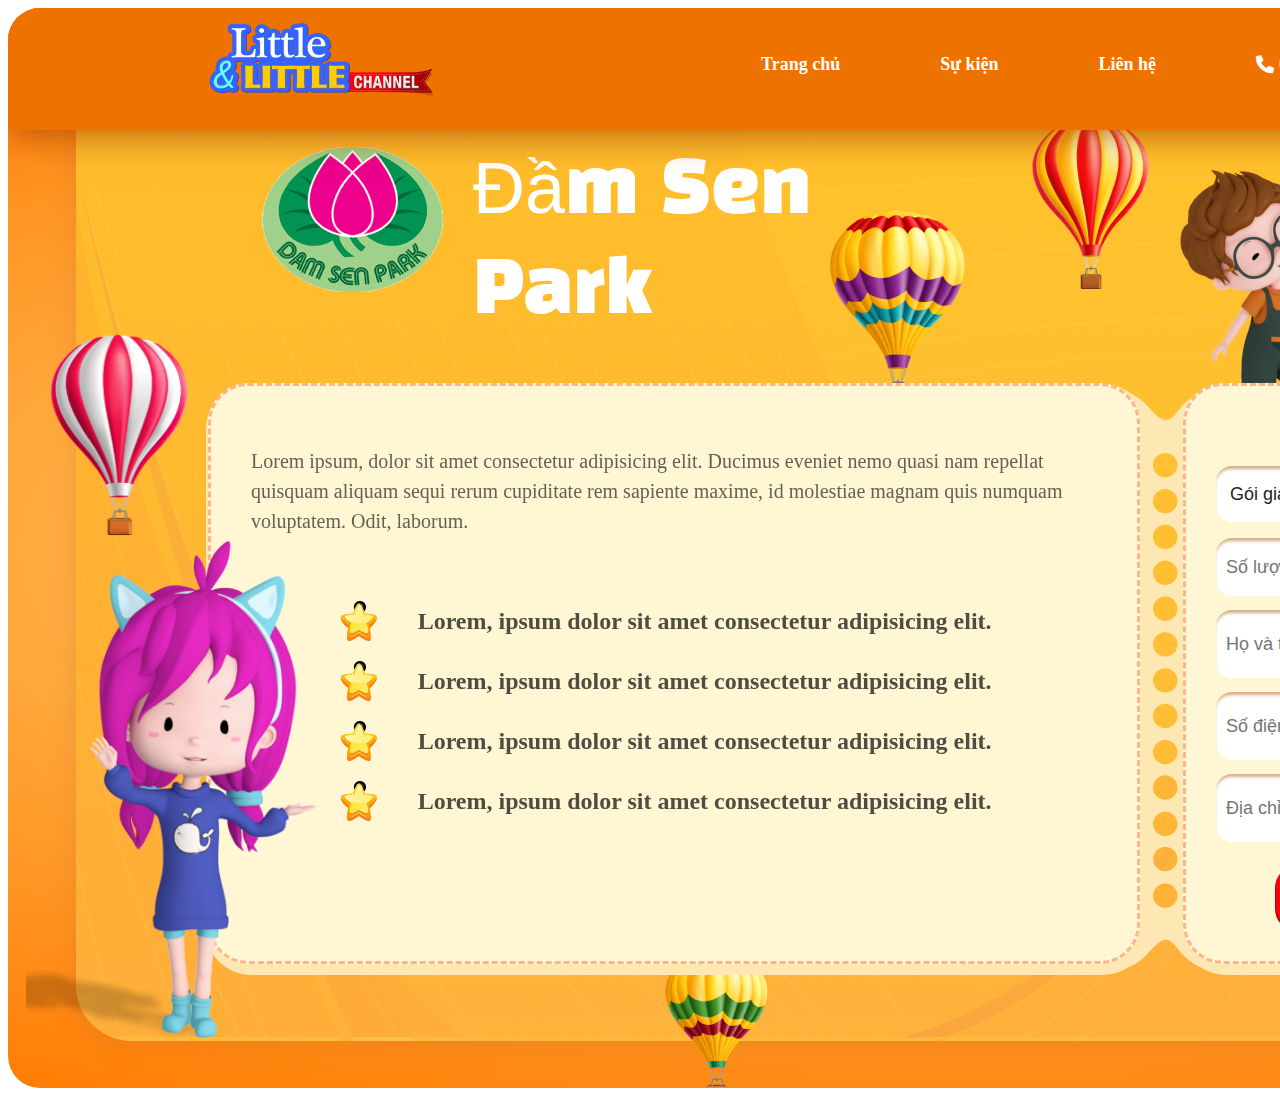
==== commit 4b04252e: "update index.html" ====
--- a/task1/index.html
+++ b/task1/index.html
@@ -30,6 +30,11 @@
             <img class="cover-5" src="img/18451 [Converted]-03 1 (1).png" alt="">
             <img class="cover-6" src="img/18451 [Converted]-06 1.png" alt="">
             <img class="logo-1" src="img/image 2.png" alt="">
+            <img class="icon-index-avatar" src="img/Lisa_Arnold_Lay_Do_F2 3.png" alt="">
+            <img class="icon-index-avatar-1" src="img/render fix hair 1.png" alt="">
+            <img class="icon-title-index" src="img/Group 1.png" alt="">
+            <img class="icon-select" src="img/Frame2.png" alt="">
+            <img class="icon-date" src="img/Frame3.png" alt="">
             <div class="title-1">
                 <p>Đầm Sen Park</p>
             </div>
@@ -37,6 +42,7 @@
         <div class="navigation">
             <div class="logo">
                 <img src="img/Little & Little Logo (ngang) 1.png" alt="">
+                <img class="icon-index" src="img/Vector (1).png" alt="">
             </div>
             <div class="list-menu">
                 <ul class="menu">
@@ -51,6 +57,41 @@
             </div>
         </div>
         <div class="main">
+            <div class="table-index">
+                <div class="box-text">
+                    <p>Lorem ipsum, dolor sit amet consectetur adipisicing elit. Ducimus eveniet nemo quasi nam repellat quisquam aliquam sequi rerum cupiditate rem sapiente maxime, id molestiae magnam quis numquam voluptatem. Odit, laborum.</p>
+                    <div class="index-text">
+                        <img src="img/frame1.png" alt="">
+                        <p>Lorem, ipsum dolor sit amet consectetur adipisicing elit.</p>
+                    </div>
+                    <div class="index-text">
+                        <img src="img/frame1.png" alt="">
+                        <p>Lorem, ipsum dolor sit amet consectetur adipisicing elit.</p>
+                    </div>
+                    <div class="index-text">
+                        <img src="img/frame1.png" alt="">
+                        <p>Lorem, ipsum dolor sit amet consectetur adipisicing elit.</p>
+                    </div>
+                    <div class="index-text">
+                        <img src="img/frame1.png" alt="">
+                        <p>Lorem, ipsum dolor sit amet consectetur adipisicing elit.</p>
+                    </div>
+                </div>
+            </div>
+            <div class="table-index-1">
+                <form class="form-index" action="#">
+                    <select class="option" name="option" id="">
+                        <option value="1">Gói gia đình</option>
+                        <option value="2">Gói cá nhân</option>
+                    </select>
+                    <input class="quantily" type="text" placeholder="Số lượng vé">
+                    <input class="date" type="text" placeholder="Ngày sử dụng">
+                    <input class="name-index" type="text" placeholder="Họ và tên">
+                    <input class="phone-index" type="text" placeholder="Số điện thoại">
+                    <input class="email-index" type="text" placeholder="Địa chỉ email">
+                    <input class="btn-index" type="submit" placeholder="Đặt vé">
+                </form>
+            </div>
         </div>
     </div>
 </body>
--- a/task1/css/css.css
+++ b/task1/css/css.css
@@ -289,9 +289,8 @@
     width: 1520px;
     left: 200px;
     top: 300px;
-    border-radius: 25px;
+    border-radius: 40px;
     background-color:#FDE8B3;
-;
     box-shadow: 3px 6px 0px 5px #FFCA7B;
     border: 3px dashed #FFB489;
 }
@@ -299,7 +298,7 @@
 .table-main{
     display: grid;
     grid-template-columns: 1fr 1fr 1fr 1fr;
-    padding: 15px;
+    padding: 30px;
     gap: 15px;
 }
 .price-detail{
@@ -345,3 +344,587 @@
     bottom: 47.03%;
 }
 
+.table-contact{
+    position: absolute;
+    height: 606px;
+    width: 926px;
+    left: 350px;
+    top: 300px;
+    border-radius: 40px;
+    box-shadow: 3px 6px 0px 5px #FFCA7B;
+    border: 3px dashed #FFB489;
+
+
+    background: #FFF6D4;
+}
+
+.table-address{
+    position: absolute;
+    height: 165px;
+    width: 500px;
+    left: 1300px;
+    top: 300px;
+    box-shadow: 3px 6px 0px 5px #FFCA7B;
+    border: 3px dashed #FFB489;
+    border-radius: 40px;
+    background-color: #FFF6D4;
+
+}
+.table-email{
+    position: absolute;
+    height: 165px;
+    width: 500px;
+    left: 1300px;
+    top: 520px;
+    box-shadow: 3px 6px 0px 5px #FFCA7B;
+    border: 3px dashed #FFB489;
+    border-radius: 40px;
+    background-color: #FFF6D4;
+
+}
+.table-phone{
+    position: absolute;
+    height: 165px;
+    width: 500px;
+    left: 1300px;
+    top: 737px;
+    box-shadow: 3px 6px 0px 5px #FFCA7B;
+    border: 3px dashed #FFB489;
+    border-radius: 40px;
+    background-color: #FFF6D4;
+
+}
+
+.title-contact{
+    position: absolute;
+    top: 10px;
+    padding: 30px;
+}
+
+.form-contact{
+    position: absolute;
+    width: 293px;
+    height: 56px;
+    left: 30px;
+    top: 120px;
+}
+.name{
+    position: absolute;
+    width: 293px;
+    height: 56px;
+    left: 0px;
+    top: 0px;
+
+    /* W */
+
+    background: #FFFFFF;
+    /* inner shadow */
+
+    box-shadow: inset -1px 3px 3px rgba(179, 91, 11, 0.5);
+    border-radius: 16px;
+    padding: 0px 0px 0px 10px;
+    border:none;
+}
+.email{
+    position: absolute;
+    width: 491px;
+    height: 56px;
+    left: 330px;
+
+    /* W */
+
+    background: #FFFFFF;
+    border: none;
+    /* inner shadow */
+
+    box-shadow: inset -1px 3px 3px rgba(179, 91, 11, 0.5);
+    border-radius: 16px;
+    padding: 0px 0px 0px 10px;
+}
+.phone-contact{
+    position: absolute;
+    width: 293px;
+    height: 56px;
+    left: 0px;
+    top: 80px;
+
+    /* W */
+
+    background: #FFFFFF;
+    /* inner shadow */
+
+    box-shadow: inset -1px 3px 3px rgba(179, 91, 11, 0.5);
+    border-radius: 16px;
+    padding: 0px 0px 0px 10px;
+    border:none;
+}
+
+.address{
+    position: absolute;
+    width: 491px;
+    height: 56px;
+    left: 330px;
+    top: 80px;
+
+    /* W */
+
+    background: #FFFFFF;
+    border: none;
+    /* inner shadow */
+
+    box-shadow: inset -1px 3px 3px rgba(179, 91, 11, 0.5);
+    border-radius: 16px;
+    padding: 0px 0px 0px 10px;
+}
+
+.mess{
+    position: absolute;
+    width: 808px;
+    height: 152px;
+    left: 0px;
+    top: 170px;
+
+    /* W */
+
+    background: #FFFFFF;
+    /* inner shadow */
+    border: none;
+    box-shadow: inset -1px 3px 3px rgba(179, 91, 11, 0.5);
+    border-radius: 16px;
+    clear:left;
+    min-width: 825px;
+    max-width: 825px;
+    min-height:200px;
+    max-height:200px;
+    padding: 10px 0px 0px 10px;
+}
+
+.btn-contact{
+    position: absolute;
+    left: 250px;
+    top: 400px;
+    background: #FF000A;
+    height: 60.868553161621094px;
+    width: 368.01788330078125px;
+    border-radius: 20px;
+    border: none;
+    box-shadow: 1px 2px 0px 2px #BD000B;
+    color: #FFFFFF;
+    font-family: 'Black Han Sans', sans-serif;
+    font-size: 18px;
+}
+.btn-contact:hover{
+    background-color: #e90a15fd;
+}
+
+.table-address img{
+    position: absolute;
+    left: 8.91%;
+    right: 79.59%;
+    top: 24.64%;
+    bottom: 45.41%;
+}
+
+.table-email img{
+    position: absolute;
+    left: 8.91%;
+    right: 79.59%;
+    top: 29.27%;
+    bottom: 40.49%;
+}
+
+.table-phone img{
+    position: absolute;
+    left: 8.91%;
+    right: 79.59%;
+    top: 29.27%;
+    bottom: 40.49%;
+}
+.address-1{
+    display: flex;
+    flex-direction: column;
+    align-items: flex-start;
+    padding: 0px;
+
+    position: absolute;
+    width: 358px;
+    height: 89px;
+    left: 134px;
+    top: 30px;
+}
+.address-1 p{
+    position: absolute;
+    top: 40px;
+    color: #23221F;
+    opacity: 0.7;
+    font-size: 18px;
+
+}
+
+.icon-checkout{
+    position: absolute;
+    left: 1030px;
+    right: 31.05%;
+    top: 230px;
+    bottom: 5.45%;
+
+}
+.icon-index{
+    position: absolute;
+    left: 899px;
+    right: 31.05%;
+    top: 375px;
+    bottom: 5.45%;
+
+}
+
+.table-checkout{
+    position: absolute;
+    height: 630px;
+    width: 926px;
+    left: 200px;
+    top: 300px;
+    border-radius: 40px;
+    box-shadow: 3px 6px 0px 5px #FDE8B3;;
+    border: 3px dashed #FFB489;
+
+
+    background: #FFF6D4;
+}
+.table-index{
+    position: absolute;
+    height: 575px;
+    width: 926px;
+    left: 200px;
+    top: 375px;
+    border-radius: 40px;
+    box-shadow: 3px 6px 0px 5px #FDE8B3;;
+    border: 3px dashed #FFB489;
+
+
+    background: #FFF6D4;
+}
+
+.table-checkout-1{
+    position: absolute;
+    height: 630px;
+    width: 539.0003051757812px;
+    left: 1175px;
+    top: 300px;
+    border-radius: 40px;
+    box-shadow: 3px 6px 0px 5px #FDE8B3;;
+    border: 3px dashed #FFB489;
+
+
+    background: #FFF6D4;
+}
+.table-index-1{
+    position: absolute;
+    height: 575px;
+    width: 539.0003051757812px;
+    left: 1175px;
+    top: 375px;
+    border-radius: 40px;
+    box-shadow: 3px 6px 0px 5px #FDE8B3;;
+    border: 3px dashed #FFB489;
+
+
+    background: #FFF6D4;
+}
+
+.icon-checkout-avatar{
+    position: absolute;
+    width: 300px;
+    height: 594px;
+    left: -70px;
+    top: 300px;
+    z-index: 2;
+}
+.icon-index-avatar{
+    position: absolute;
+    width: 290px;
+    height: 500px;
+    left: -50px;
+    top: 460px;
+    z-index: 2;
+}
+.icon-index-avatar-1{
+    position: absolute;
+    width: 788px;
+    height: 443px;
+    left: 950px;
+    top: -30px;
+}
+
+.box-text p{
+    padding: 40px;
+    font-weight: 500;
+    font-size: 20px;
+    line-height: 30px;
+    /* or 150% */
+
+
+    /* Text */
+
+    color: #23221F;
+
+    opacity: 0.7;
+}
+
+
+.index-text{
+    position: static;
+    display: flex;
+    flex-direction: row;
+    align-items: center;
+    padding: 0px;
+    margin-left: 14%;
+    height: 50px;
+    margin-top: 10px;
+}
+
+.index-text img{
+    padding: 0px;
+}
+
+.index-text p{
+    font-style: normal;
+    font-weight: bold;
+    font-size: 24px;
+    line-height: 36px;
+    /* identical to box height, or 150% */
+
+
+    /* Text */
+
+    color: #23221F;
+
+    opacity: 0.8;
+
+}
+
+.icon-title-index{
+    position: absolute;
+    width: 300px;
+    height: 100px;
+    left: 1240px;
+    top: 280px;
+
+    /* button */
+
+    filter: drop-shadow(0px 4px 8px rgba(165, 15, 15, 0.45));
+    z-index: 2;
+}
+.form-index{
+    position: absolute;
+    top: 80px;
+    left: 30px;
+}
+.option{
+    position: absolute;
+    width: 398px;
+    height: 56px;
+    left: 0px;
+    top: 0px;
+
+    /* W */
+
+    background: #FFFFFF;
+    /* inner shadow */
+
+    box-shadow: inset -1px 3px 3px rgba(179, 91, 11, 0.5);
+    border-radius: 16px;
+    font-weight: 500;
+    font-size: 18px;
+    line-height: 26px;
+    padding-left: 10px;
+    /* identical to box height, or 144% */
+
+
+    /* Text */
+
+    color: #23221F;
+    border: none;
+}
+option{
+    font-weight: 500;
+    font-size: 25px;
+    line-height: 30px;
+    /* identical to box height, or 144% */
+    /* Text */
+    color: #23221F;
+}
+
+.icon-select{
+    position: absolute;
+    width: 53px;
+    height: 56px;
+    left: 1555px;
+    top: 385px;
+    z-index: 2;
+    filter: drop-shadow(0px 3px 2px #DE9959);
+}
+
+.quantily{
+    position: absolute;
+    width: 140px;
+    height: 56px;
+    left: 0px;
+    top: 72px;
+
+    /* W */
+
+    background: #FFFFFF;
+    /* inner shadow */
+
+    box-shadow: inset -1px 3px 3px rgba(179, 91, 11, 0.5);
+    border-radius: 16px;
+    border: none;
+    font-weight: 500;
+    font-size: 18px;
+    line-height: 26px;
+    /* identical to box height, or 144% */
+
+
+    /* Ultimate Gray */
+
+    color: #989A9C;
+    padding-left: 10px;
+
+}
+
+.date{
+    position: absolute;
+    width: 215px;
+    height: 56px;
+    left: 165px;
+    top: 68px;
+
+    /* W */
+
+    background: #FFFFFF;
+    /* inner shadow */
+
+    box-shadow: inset -1px 3px 3px rgba(179, 91, 11, 0.5);
+    border-radius: 16px;
+    border: none;
+    font-weight: 500;
+    font-size: 18px;
+    line-height: 26px;
+    /* identical to box height, or 144% */
+
+
+    /* Ultimate Gray */
+
+    color: #989A9C;
+    padding-left: 10px;
+
+}
+
+.icon-date{
+    position: absolute;
+    width: 53px;
+    height: 56px;
+    left: 1555px;
+    top: 458px;
+    z-index: 2;
+    filter: drop-shadow(0px 3px 2px #DE9959);
+}
+
+.name-index{
+    position: absolute;
+    width: 455px;
+    height: 66px;
+    left: 0px;
+    top: 144px;
+
+    /* W */
+
+    background: #FFFFFF;
+    /* inner shadow */
+
+    box-shadow: inset -1px 3px 3px rgba(179, 91, 11, 0.5);
+    border-radius: 16px;
+    border: none;
+    font-weight: 500;
+    font-size: 18px;
+    line-height: 26px;
+    /* identical to box height, or 144% */
+
+
+    /* Ultimate Gray */
+
+    color: #989A9C;
+    padding-left: 10px;
+}
+.email-index{
+    position: absolute;
+    width: 455px;
+    height: 66px;
+    left: 0px;
+    top: 308px;
+
+    /* W */
+
+    background: #FFFFFF;
+    /* inner shadow */
+
+    box-shadow: inset -1px 3px 3px rgba(179, 91, 11, 0.5);
+    border-radius: 16px;
+    border: none;
+    font-weight: 500;
+    font-size: 18px;
+    line-height: 26px;
+    /* identical to box height, or 144% */
+
+
+    /* Ultimate Gray */
+
+    color: #989A9C;
+    padding-left: 10px;
+}
+.phone-index{
+    position: absolute;
+    width: 455px;
+    height: 66px;
+    left: 0px;
+    top: 226px;
+
+    /* W */
+
+    background: #FFFFFF;
+    /* inner shadow */
+
+    box-shadow: inset -1px 3px 3px rgba(179, 91, 11, 0.5);
+    border-radius: 16px;
+    border: none;
+    font-weight: 500;
+    font-size: 18px;
+    line-height: 26px;
+    /* identical to box height, or 144% */
+
+
+    /* Ultimate Gray */
+
+    color: #989A9C;
+    padding-left: 10px;
+}
+
+.btn-index{
+    position: absolute;
+    left: 60px;
+    top: 400px;
+    background: #FF000A;
+    height: 60.868553161621094px;
+    width: 368.01788330078125px;
+    border-radius: 20px;
+    border: none;
+    box-shadow: 1px 2px 0px 2px #BD000B;
+    color: #FFFFFF;
+    font-family: 'Black Han Sans', sans-serif;
+    font-size: 18px;
+}
+
+.btn-index:hover{
+    background-color: #e90a15fd;
+}--- a/task1/css/converted.css
+++ b/task1/css/converted.css
@@ -34,7 +34,7 @@
     position: absolute;
     left: 42.03%;
     right: 50.47%;
-    top: 16.58%;
+    top: 13%;
     bottom: 64.86%;
 }
 
@@ -43,14 +43,14 @@
     width: 147.37px;
     height: 210px;
     left: -30px;
-    top: 321px;
+    top: 250px;
 }
 
 .logo-1{
     position: absolute;
     left: 10.42%;
     right: 80.16%;
-    top: 14.22%;
+    top: 7%;
     bottom: 72.64%;
 }
 .title-1{
@@ -58,7 +58,7 @@
     width: 400px;
     height: 100px;
     left: 397px;
-    top: 50px;
+    top: -10px;
 
     font-family: 'Black Han Sans', sans-serif;
     font-style: normal;
@@ -66,4 +66,13 @@
     font-size: 72px;
     line-height: 100px;
     color: #ffffff;
+}
+
+.icon-contact{
+    position: absolute;
+    width: 360px;
+    height: 594px;
+    left: -70px;
+    top: 300px;
+    z-index: 2;
 }